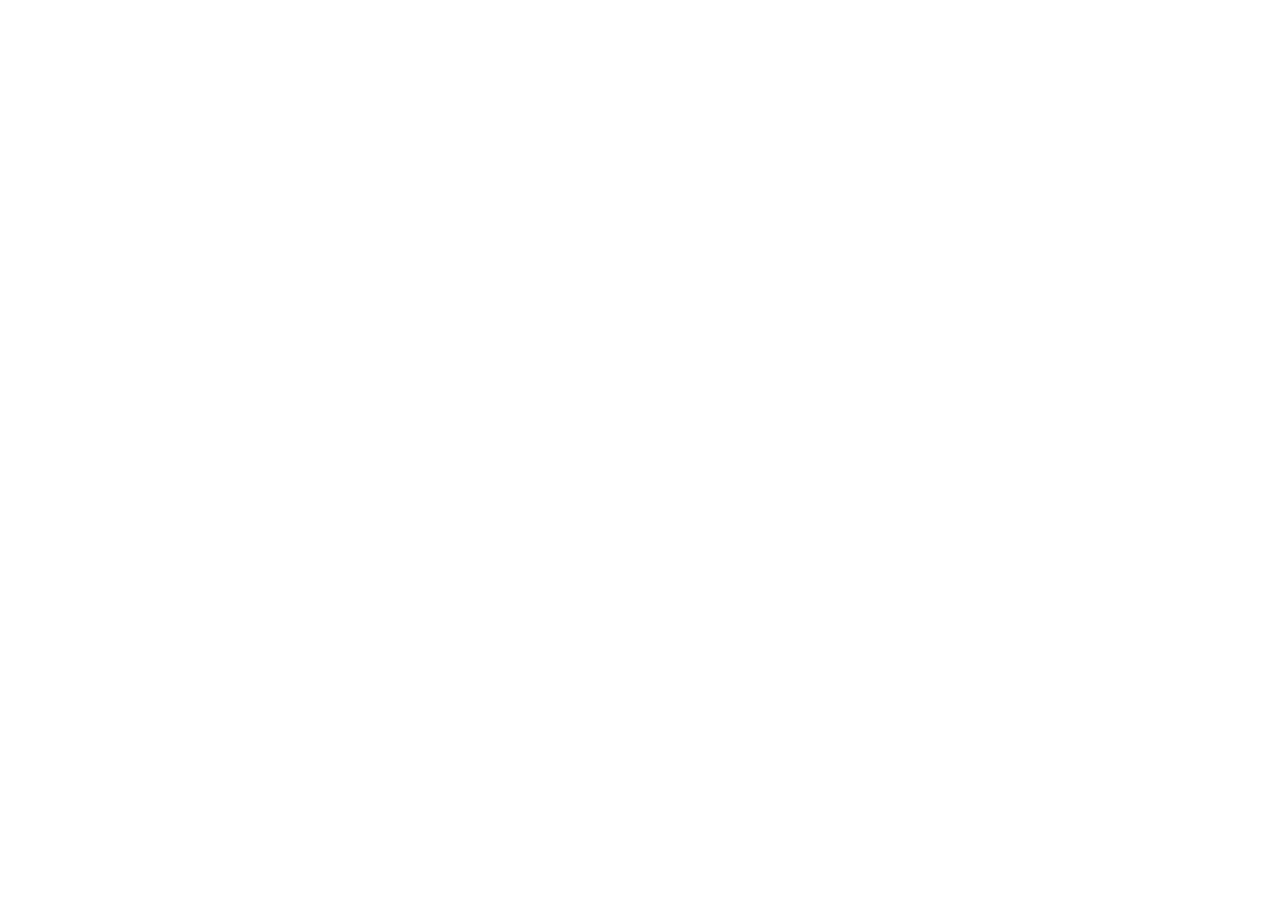
==== index.html @ 115a6606 "basic struktar" ====
<!DOCTYPE html>
<html lang="de">
<head>
    <meta charset="UTF-8">
    <meta name="viewport" content="width=device-width, initial-scale=1.0">
    <title>Bestell-App</title>
    <link rel="stylesheet" href="./styles/standards.css">
    <link rel="shortcut icon" href="./image/icon/clinteastwood-meal-2411129_640.png" type="image/x-icon">
    <link rel="preconnect" href="https://fonts.googleapis.com">
<link rel="preconnect" href="https://fonts.gstatic.com" crossorigin>
<link href="https://fonts.googleapis.com/css2?family=Ubuntu:ital,wght@0,300;0,400;0,500;0,700;1,300;1,400;1,500;1,700&display=swap" rel="stylesheet">
</head>
<body>
    
</body>
</html>
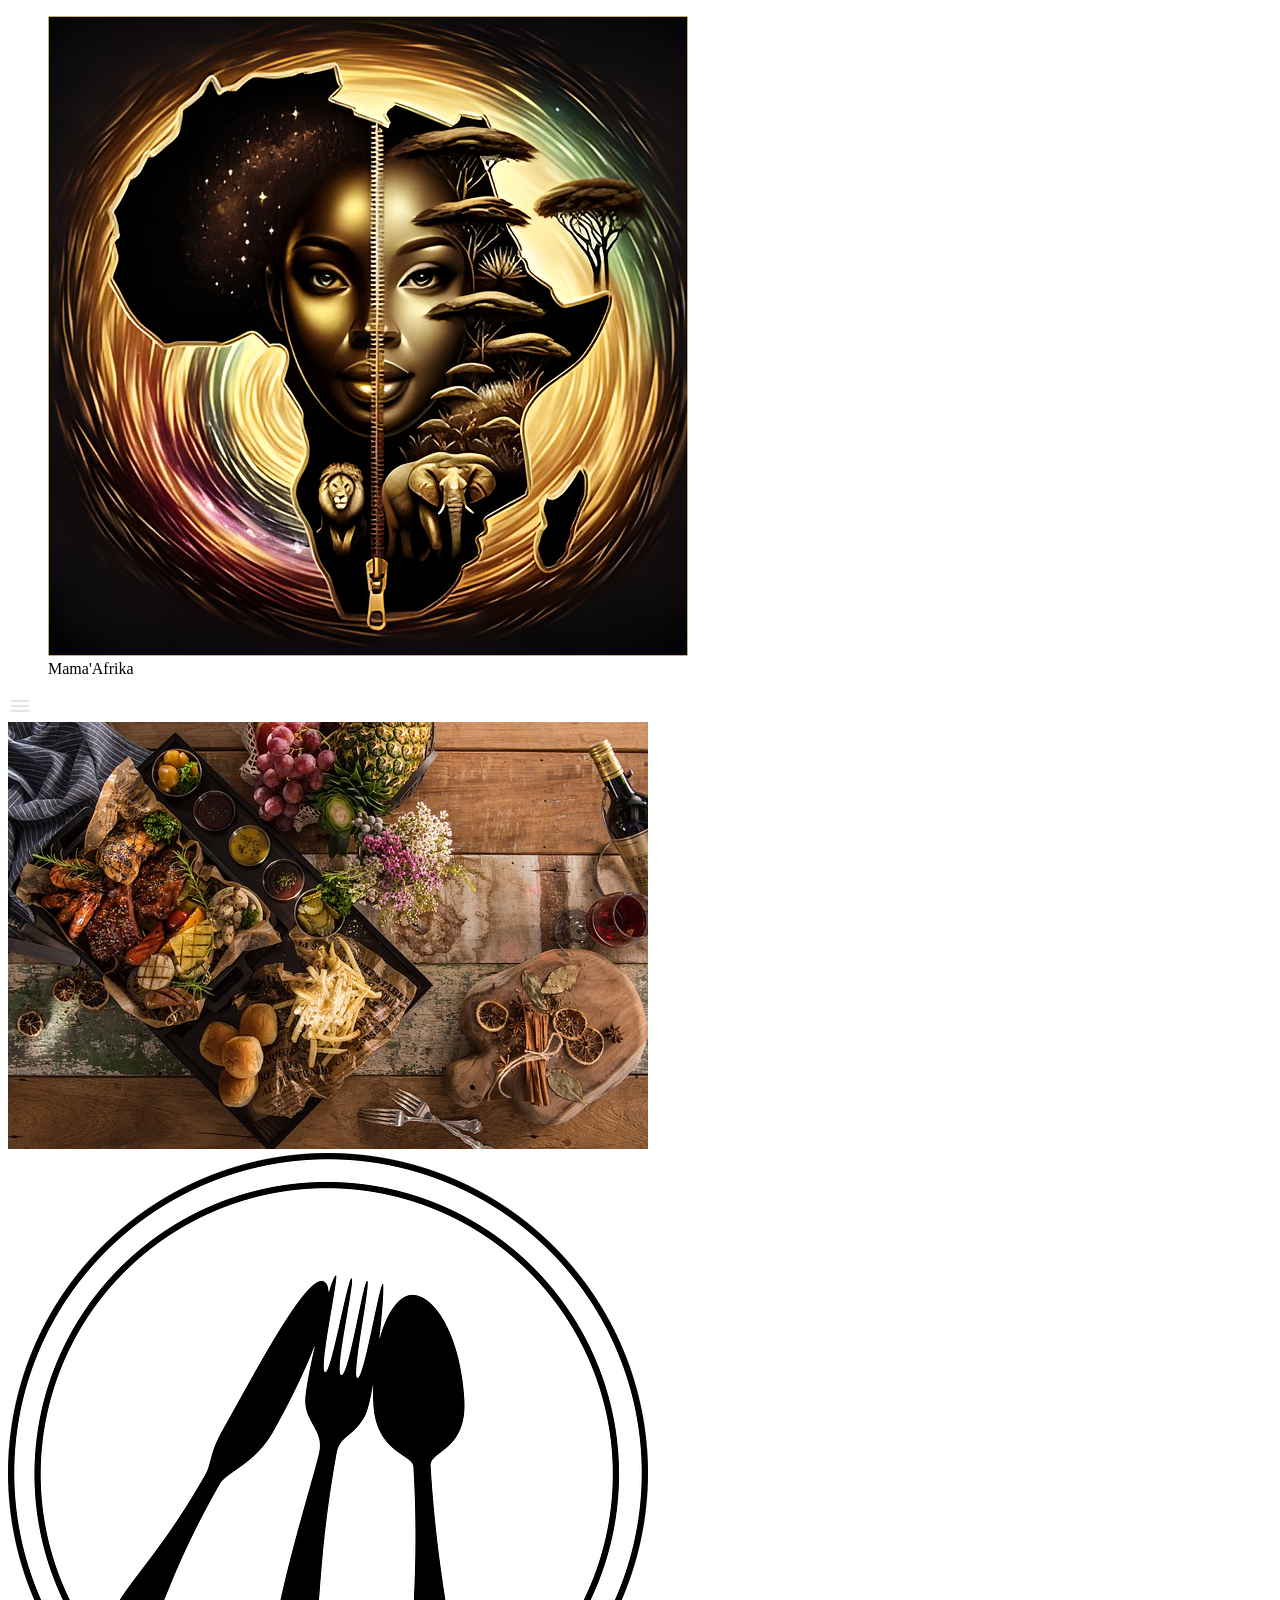
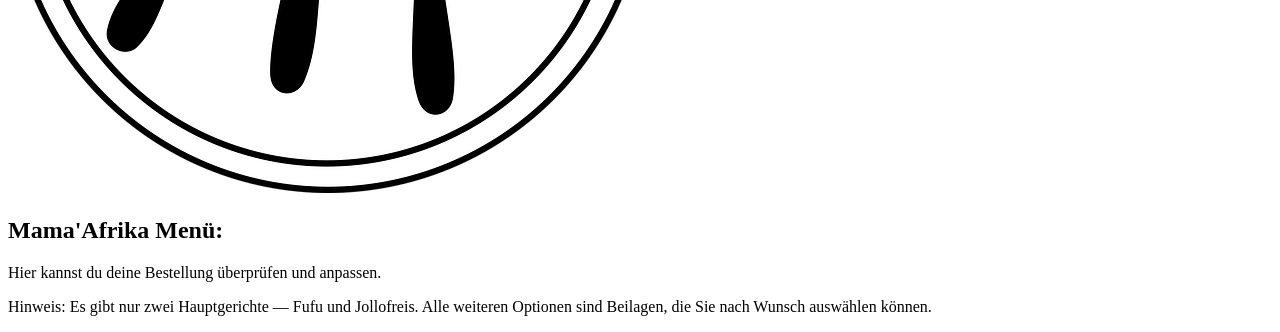
==== commit 1286a835: "update basic struktur, add img" ====
--- a/index.html
+++ b/index.html
@@ -11,6 +11,35 @@
 <link href="https://fonts.googleapis.com/css2?family=Ubuntu:ital,wght@0,300;0,400;0,500;0,700;1,300;1,400;1,500;1,700&display=swap" rel="stylesheet">
 </head>
 <body>
+    <header>
+        <div class="headerImage">
+            <figure>
+                <img src="./image/img/suggabearsclub-africa-9904843_640.png" alt="Logo">
+                <figcaption>Mama'Afrika</figcaption>
+            </figure> 
+        </div>
+        <div class="headerIcon">
+            <img src="./image/icon/menu_24dp_E3E3E3_FILL0_wght400_GRAD0_opsz24.png" alt="basket icon">
+        </div>
+    </header>
+    <main id="mainContent">
+        <section class="headSection">
+            <div class="mainBanner">
+                <img src="./image/img/buffetcrush-christmas-wallpaper-2009590_640.jpg" alt="header backgroundimage">
+                <img src="./image/icon/clker-free-vector-images-place-setting-309980_640.png" alt="icon">
+            </div>   
+        </section>
+        <section class="mainSectioon">
+                <div class="mainSectionHeader">
+                    <h1>Mama'Afrika Menü:</h1>
+                    <p>Hier kannst du deine Bestellung überprüfen und anpassen.</p>
+                    <p><span class="higlight">Hinweis:</span> Es gibt nur zwei Hauptgerichte — <span class="higlight">Fufu</span> und <span class="higlight">Jollofreis</span>. Alle weiteren Optionen sind Beilagen, die Sie nach Wunsch auswählen können.</p>
+                </div>
+
+        </section>
+        <section class="footerSection"></section>
+    </main>
+    <footer></footer>
     
 </body>
 </html>
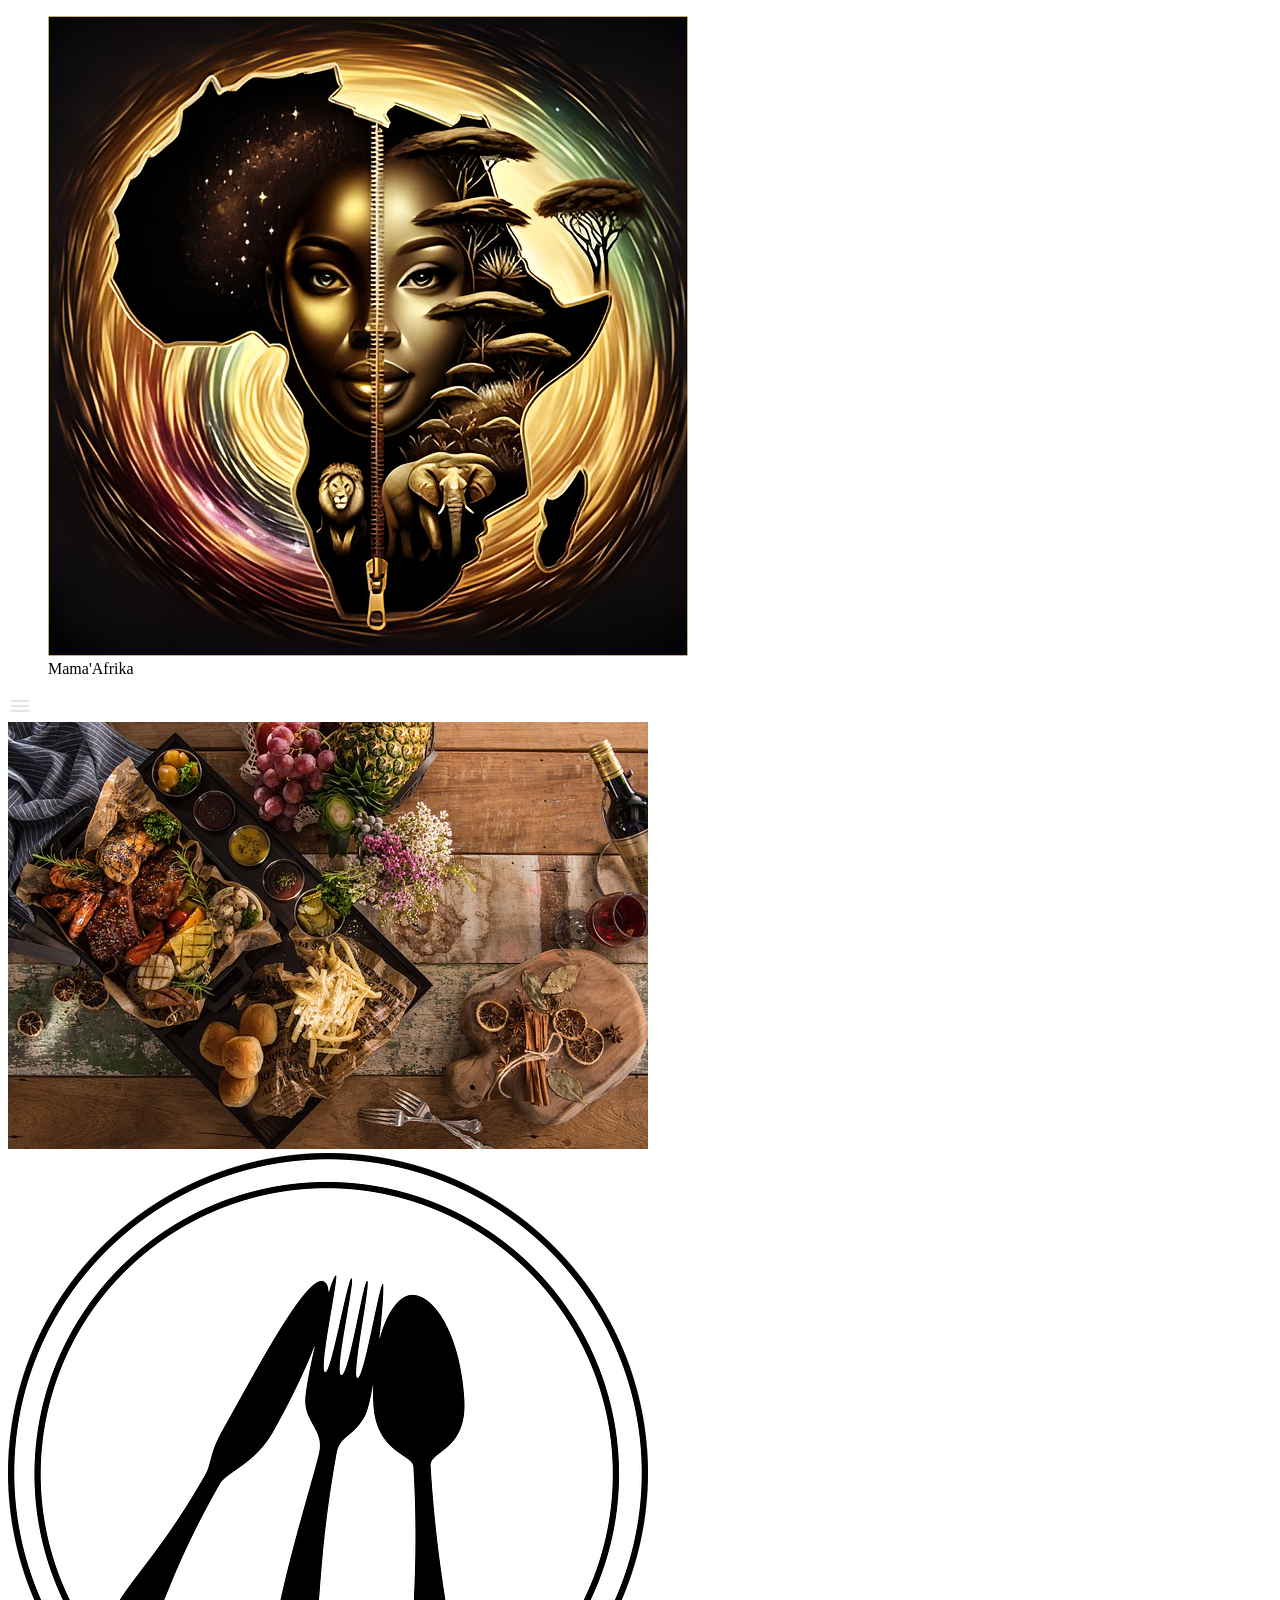
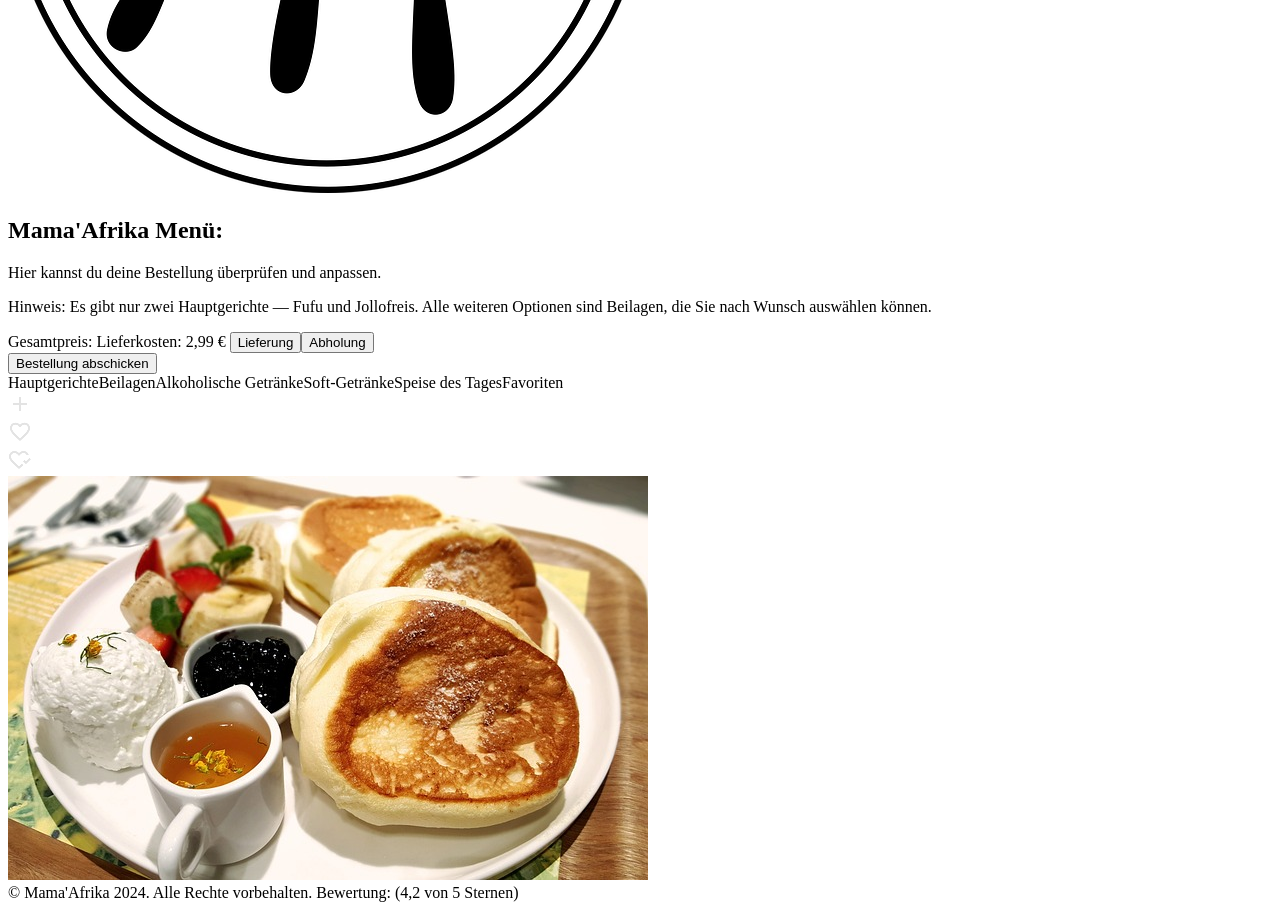
==== commit 33d3a3ed: "update new struktur" ====
--- a/index.html
+++ b/index.html
@@ -29,17 +29,62 @@
                 <img src="./image/icon/clker-free-vector-images-place-setting-309980_640.png" alt="icon">
             </div>   
         </section>
-        <section class="mainSectioon">
+        <section class="mainTitleSectioon">
                 <div class="mainSectionHeader">
                     <h1>Mama'Afrika Menü:</h1>
                     <p>Hier kannst du deine Bestellung überprüfen und anpassen.</p>
                     <p><span class="higlight">Hinweis:</span> Es gibt nur zwei Hauptgerichte — <span class="higlight">Fufu</span> und <span class="higlight">Jollofreis</span>. Alle weiteren Optionen sind Beilagen, die Sie nach Wunsch auswählen können.</p>
                 </div>
-
         </section>
-        <section class="footerSection"></section>
+        <section class="mainContentSection">
+            <div id="basketWrapper">
+                <div id="basketContent">
+                    <!-- Dynamischer Inhalt wird hier eingefügt -->
+                </div>
+                <div id="basketFooter">
+                    <div id="totalPriceContainer">
+                        <span>Gesamtpreis:</span>
+                        <span>Lieferkosten: 2,99 €</span>
+                        <button id="btnDeliever">Lieferung</button><button id="btnPickUp">Abholung</button>
+                        <span id="totalPrice"></span>
+                    </div>
+                    <button id="orderButton">Bestellung abschicken</button>
+                </div>
+            </div>
+                <div id="mainContentWrapper">
+                    <div class="menuTitle">
+                        <span id="menuOrderTitle">Hauptgerichte</span><span id="menuOrderTitle">Beilagen</span><span id="menuOrderTitle">Alkoholische Getränke</span><span id="menuOrderTitle">Soft-Getränke</span><span id="menuOrderTitle">Speise des Tages</span><span id="MenuOrderTitle">Favoriten</span>
+                    </div>
+                    <div class="menuList">
+                        <div class="menuItem">
+                            <div class="addBtnContainer">
+                                <img src="./image/icon/add_24dp_E3E3E3_FILL0_wght400_GRAD0_opsz24.png" alt="add Button">
+                            </div>
+                            <div id="likeBtnContainer">
+                                <img src="./image/icon/favorite_24dp_E3E3E3_FILL0_wght400_GRAD0_opsz24.png" alt="like Button">
+                            </div>
+                            <div id="addedLikedFood">
+                                <img src="./image/icon/heart_check_24dp_E3E3E3_FILL0_wght400_GRAD0_opsz24.png" alt="added liked food">
+                            </div>
+                            <div id="menuItemSectionOrder">
+                                <span id="jsObjekt"></span>
+                            </div>
+                        </div>
+                    </div>
+                </div>
+        </section>
+        <section class="footerSection">
+            <div class="footerSectionBanner">
+                <img src="./image/img/luk1004-food-3083223_640.jpg" alt="footer banner">
+            </div>
+        </section>
     </main>
-    <footer></footer>
+    <footer>
+        <div class="footerContent">
+                <span>&copy; Mama'Afrika 2024. Alle Rechte vorbehalten.</span>
+                <span>Bewertung: (4,2 von 5 Sternen)</span>
+            </div>
+    </footer>
     
 </body>
 </html>
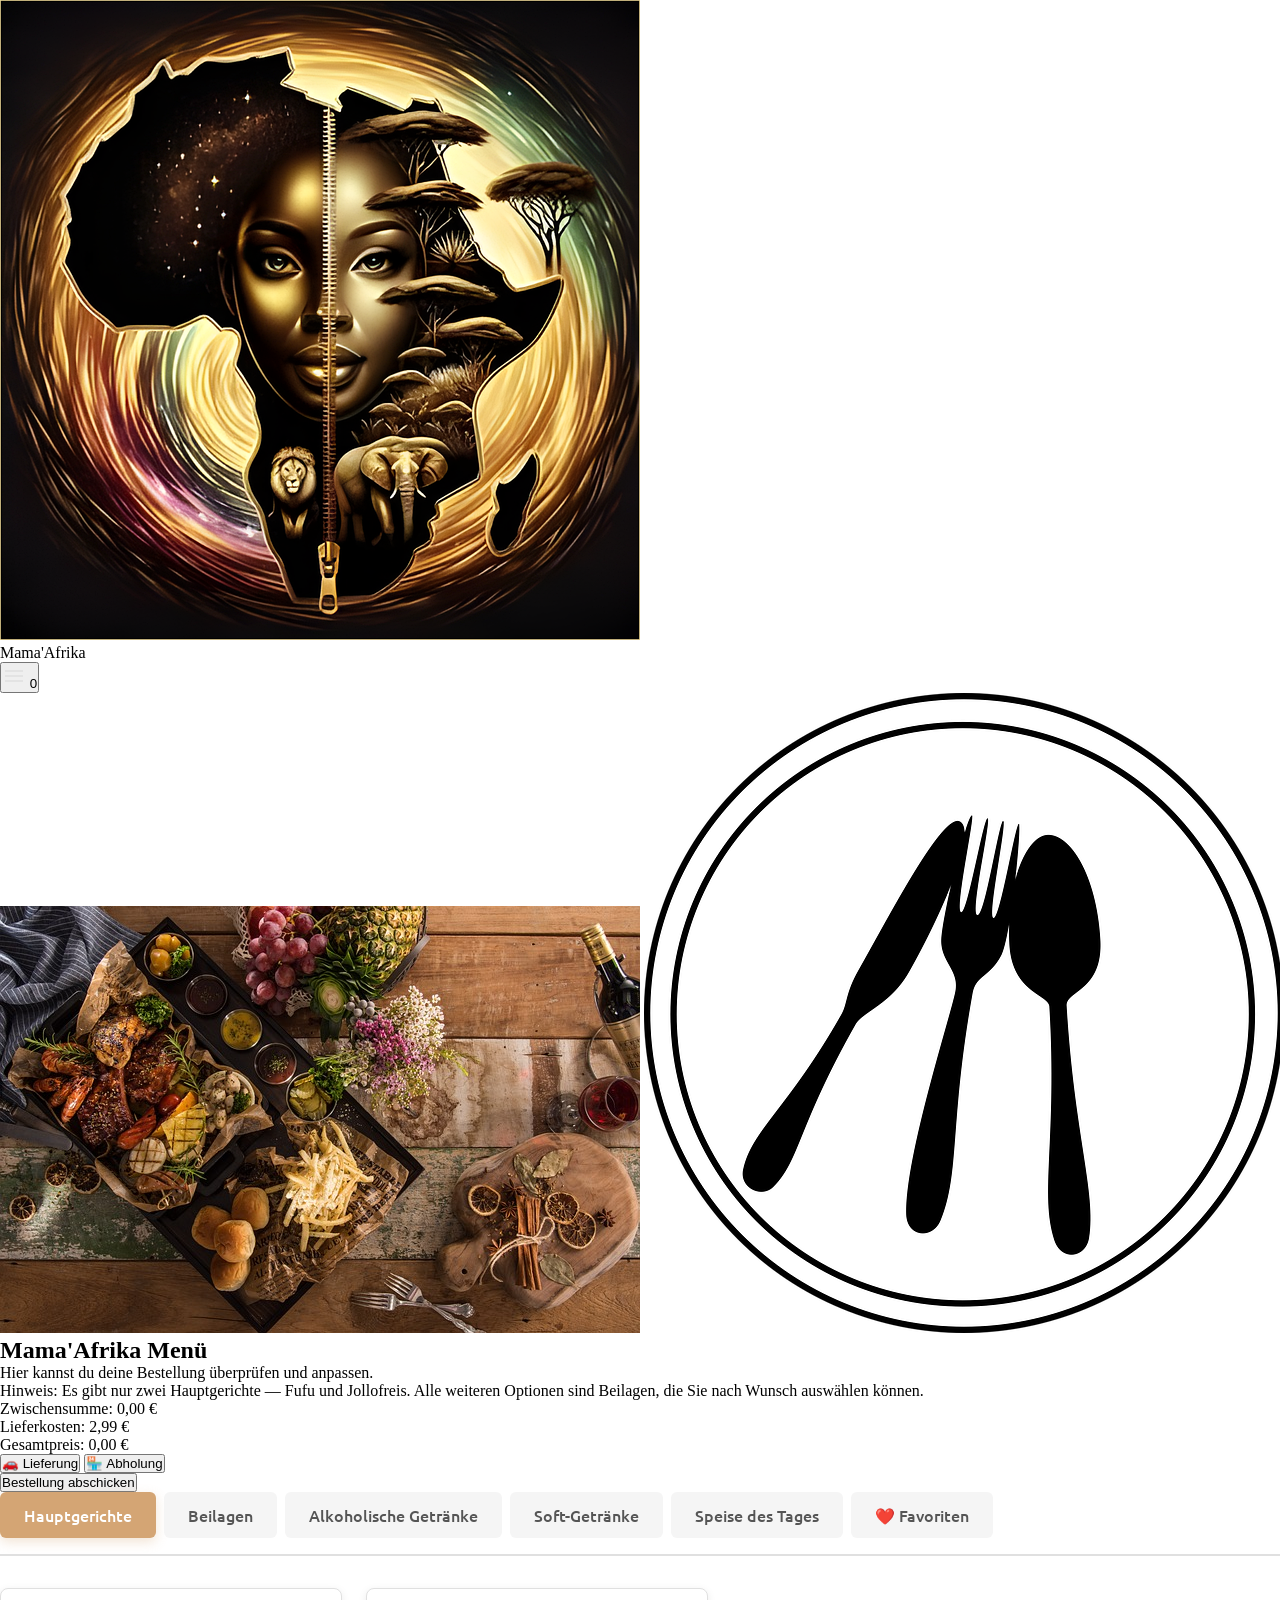
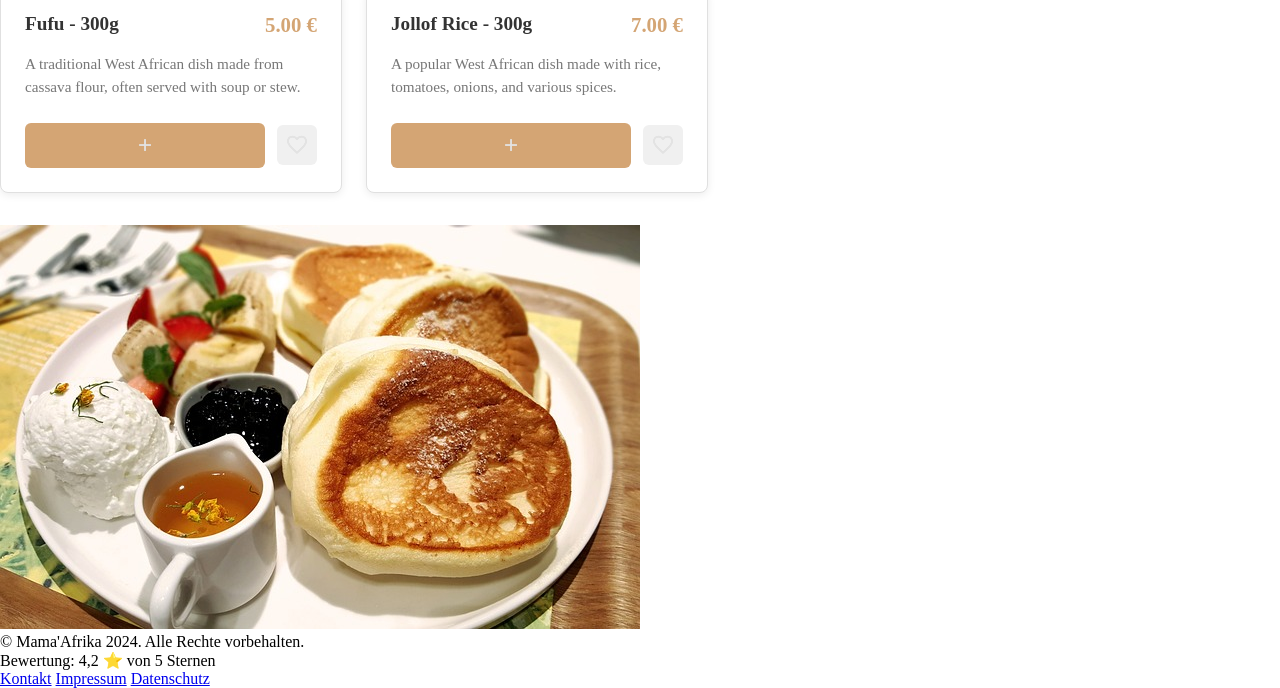
==== commit 036f50ab: "update template & menu function" ====
--- a/index.html
+++ b/index.html
@@ -3,88 +3,21 @@
 <head>
     <meta charset="UTF-8">
     <meta name="viewport" content="width=device-width, initial-scale=1.0">
-    <title>Bestell-App</title>
+    <title>Bestell-App - Mama'Afrika</title>
+    
     <link rel="stylesheet" href="./styles/standards.css">
+    <link rel="stylesheet" href="./styles/menu.css">
     <link rel="shortcut icon" href="./image/icon/clinteastwood-meal-2411129_640.png" type="image/x-icon">
+    
     <link rel="preconnect" href="https://fonts.googleapis.com">
-<link rel="preconnect" href="https://fonts.gstatic.com" crossorigin>
-<link href="https://fonts.googleapis.com/css2?family=Ubuntu:ital,wght@0,300;0,400;0,500;0,700;1,300;1,400;1,500;1,700&display=swap" rel="stylesheet">
+    <link rel="preconnect" href="https://fonts.gstatic.com" crossorigin>
+    <link href="https://fonts.googleapis.com/css2?family=Ubuntu:ital,wght@0,300;0,400;0,500;0,700;1,300;1,400;1,500;1,700&display=swap" rel="stylesheet">
 </head>
 <body>
-    <header>
-        <div class="headerImage">
-            <figure>
-                <img src="./image/img/suggabearsclub-africa-9904843_640.png" alt="Logo">
-                <figcaption>Mama'Afrika</figcaption>
-            </figure> 
-        </div>
-        <div class="headerIcon">
-            <img src="./image/icon/menu_24dp_E3E3E3_FILL0_wght400_GRAD0_opsz24.png" alt="basket icon">
-        </div>
-    </header>
-    <main id="mainContent">
-        <section class="headSection">
-            <div class="mainBanner">
-                <img src="./image/img/buffetcrush-christmas-wallpaper-2009590_640.jpg" alt="header backgroundimage">
-                <img src="./image/icon/clker-free-vector-images-place-setting-309980_640.png" alt="icon">
-            </div>   
-        </section>
-        <section class="mainTitleSectioon">
-                <div class="mainSectionHeader">
-                    <h1>Mama'Afrika Menü:</h1>
-                    <p>Hier kannst du deine Bestellung überprüfen und anpassen.</p>
-                    <p><span class="higlight">Hinweis:</span> Es gibt nur zwei Hauptgerichte — <span class="higlight">Fufu</span> und <span class="higlight">Jollofreis</span>. Alle weiteren Optionen sind Beilagen, die Sie nach Wunsch auswählen können.</p>
-                </div>
-        </section>
-        <section class="mainContentSection">
-            <div id="basketWrapper">
-                <div id="basketContent">
-                    <!-- Dynamischer Inhalt wird hier eingefügt -->
-                </div>
-                <div id="basketFooter">
-                    <div id="totalPriceContainer">
-                        <span>Gesamtpreis:</span>
-                        <span>Lieferkosten: 2,99 €</span>
-                        <button id="btnDeliever">Lieferung</button><button id="btnPickUp">Abholung</button>
-                        <span id="totalPrice"></span>
-                    </div>
-                    <button id="orderButton">Bestellung abschicken</button>
-                </div>
-            </div>
-                <div id="mainContentWrapper">
-                    <div class="menuTitle">
-                        <span id="menuOrderTitle">Hauptgerichte</span><span id="menuOrderTitle">Beilagen</span><span id="menuOrderTitle">Alkoholische Getränke</span><span id="menuOrderTitle">Soft-Getränke</span><span id="menuOrderTitle">Speise des Tages</span><span id="MenuOrderTitle">Favoriten</span>
-                    </div>
-                    <div class="menuList">
-                        <div class="menuItem">
-                            <div class="addBtnContainer">
-                                <img src="./image/icon/add_24dp_E3E3E3_FILL0_wght400_GRAD0_opsz24.png" alt="add Button">
-                            </div>
-                            <div id="likeBtnContainer">
-                                <img src="./image/icon/favorite_24dp_E3E3E3_FILL0_wght400_GRAD0_opsz24.png" alt="like Button">
-                            </div>
-                            <div id="addedLikedFood">
-                                <img src="./image/icon/heart_check_24dp_E3E3E3_FILL0_wght400_GRAD0_opsz24.png" alt="added liked food">
-                            </div>
-                            <div id="menuItemSectionOrder">
-                                <span id="jsObjekt"></span>
-                            </div>
-                        </div>
-                    </div>
-                </div>
-        </section>
-        <section class="footerSection">
-            <div class="footerSectionBanner">
-                <img src="./image/img/luk1004-food-3083223_640.jpg" alt="footer banner">
-            </div>
-        </section>
-    </main>
-    <footer>
-        <div class="footerContent">
-                <span>&copy; Mama'Afrika 2024. Alle Rechte vorbehalten.</span>
-                <span>Bewertung: (4,2 von 5 Sternen)</span>
-            </div>
-    </footer>
+    <div id="app"></div>
     
+    <script src="./scripts/db.js"></script>
+    <script src="./scripts/template.js"></script>
+    <script src="./scripts/script.js"></script>
 </body>
 </html>
--- a/styles/standards.css
+++ b/styles/standards.css
@@ -0,0 +1,24 @@
+*{
+    margin: 0;
+    padding: 0;
+    box-sizing: border-box;
+}
+
+:root {
+    --primary-color: #faebd7;
+    --secondary-color: #deb887;
+    --accent-color: #a52a2a;
+    --highlight-color: #dc143c;
+    --button-color:#7fff00;
+    --text-color: #333;
+    --button-hover-color:#b8860b;
+}
+
+#app{
+    display: flex;
+    flex-direction: column;
+    min-height: 100vh;
+    width: 1440px;
+    margin: 0 auto;
+    
+}
--- a/styles/menu.css
+++ b/styles/menu.css
@@ -0,0 +1,230 @@
+/* ========== MENU TABS STYLING ========== */
+
+.menuTitle {
+    display: flex;
+    flex-wrap: wrap;
+    gap: 0.5rem;
+    margin-bottom: 2rem;
+    border-bottom: 2px solid #e0e0e0;
+    padding-bottom: 1rem;
+}
+
+.menuTab {
+    padding: 0.75rem 1.5rem;
+    background-color: #f5f5f5;
+    border: none;
+    border-radius: 6px;
+    cursor: pointer;
+    font-weight: 500;
+    color: #555;
+    transition: all 0.3s ease;
+    font-family: 'Ubuntu', sans-serif;
+    font-size: 1rem;
+}
+
+.menuTab:hover {
+    background-color: #e8e8e8;
+    transform: translateY(-2px);
+}
+
+.menuTab.active {
+    background-color: #d4a574;
+    color: white;
+    box-shadow: 0 4px 12px rgba(212, 165, 116, 0.3);
+}
+
+/* ========== MENU ITEMS STYLING ========== */
+
+.menuList {
+    display: grid;
+    grid-template-columns: repeat(auto-fill, minmax(300px, 1fr));
+    gap: 1.5rem;
+    margin-bottom: 2rem;
+}
+
+.menuItem {
+    background: white;
+    border: 1px solid #e0e0e0;
+    border-radius: 8px;
+    overflow: hidden;
+    transition: all 0.3s ease;
+    box-shadow: 0 2px 8px rgba(0, 0, 0, 0.08);
+    display: flex;
+    flex-direction: column;
+}
+
+.menuItem:hover {
+    transform: translateY(-4px);
+    box-shadow: 0 8px 20px rgba(0, 0, 0, 0.15);
+}
+
+.menuItemContent {
+    padding: 1.5rem;
+    display: flex;
+    flex-direction: column;
+    height: 100%;
+}
+
+.menuItemHeader {
+    display: flex;
+    justify-content: space-between;
+    align-items: flex-start;
+    margin-bottom: 1rem;
+    gap: 1rem;
+}
+
+.menuItemHeader h3 {
+    font-size: 1.2rem;
+    color: #333;
+    flex: 1;
+}
+
+.price {
+    font-size: 1.3rem;
+    font-weight: 700;
+    color: #d4a574;
+    white-space: nowrap;
+}
+
+.description {
+    font-size: 0.95rem;
+    color: #777;
+    line-height: 1.5;
+    margin-bottom: 1.5rem;
+    flex: 1;
+}
+
+/* ========== MENU ITEM ACTIONS ========== */
+
+.menuItemActions {
+    display: flex;
+    gap: 0.75rem;
+    align-items: center;
+}
+
+.addBtn,
+.likeBtn {
+    padding: 0.6rem;
+    background-color: #f0f0f0;
+    border: none;
+    border-radius: 6px;
+    cursor: pointer;
+    display: flex;
+    align-items: center;
+    justify-content: center;
+    transition: all 0.3s ease;
+}
+
+.addBtn {
+    flex: 1;
+    background-color: #d4a574;
+    color: white;
+    font-weight: 600;
+    padding: 0.8rem;
+}
+
+.addBtn:hover {
+    background-color: #bf9161;
+    transform: scale(1.05);
+}
+
+.addBtn img {
+    width: 20px;
+    height: 20px;
+}
+
+.likeBtn {
+    position: relative;
+    width: 40px;
+    height: 40px;
+}
+
+.likeBtn img {
+    width: 24px;
+    height: 24px;
+    transition: all 0.3s ease;
+}
+
+/* Like Button Default State */
+.likeBtn .likeIcon {
+    opacity: 1;
+    transform: scale(1);
+}
+
+.likeBtn .likedIcon {
+    position: absolute;
+    opacity: 0;
+    transform: scale(0.8);
+}
+
+/* Like Button Liked State (Icon-Animation gekoppelt) */
+.likeBtn.liked .likeIcon {
+    opacity: 0;
+    transform: scale(0.8);
+}
+
+.likeBtn.liked .likedIcon.active {
+    opacity: 1;
+    transform: scale(1);
+    color: #e74c3c;
+}
+
+.likeBtn:hover {
+    background-color: #e8e8e8;
+    transform: scale(1.08);
+}
+
+.likeBtn.liked {
+    background-color: #ffe0e0;
+}
+
+/* ========== RESPONSIVE DESIGN ========== */
+
+@media (max-width: 768px) {
+    .menuList {
+        grid-template-columns: repeat(auto-fill, minmax(250px, 1fr));
+        gap: 1rem;
+    }
+
+    .menuTitle {
+        gap: 0.3rem;
+    }
+
+    .menuTab {
+        padding: 0.6rem 1rem;
+        font-size: 0.9rem;
+    }
+
+    .menuItem {
+        border-radius: 6px;
+    }
+
+    .menuItemContent {
+        padding: 1rem;
+    }
+
+    .description {
+        font-size: 0.85rem;
+    }
+}
+
+@media (max-width: 480px) {
+    .menuList {
+        grid-template-columns: 1fr;
+    }
+
+    .menuTitle {
+        flex-direction: column;
+        gap: 0.5rem;
+    }
+
+    .menuTab {
+        width: 100%;
+        text-align: center;
+    }
+
+    .menuItemHeader {
+        flex-direction: column;
+        align-items: flex-start;
+    }
+}
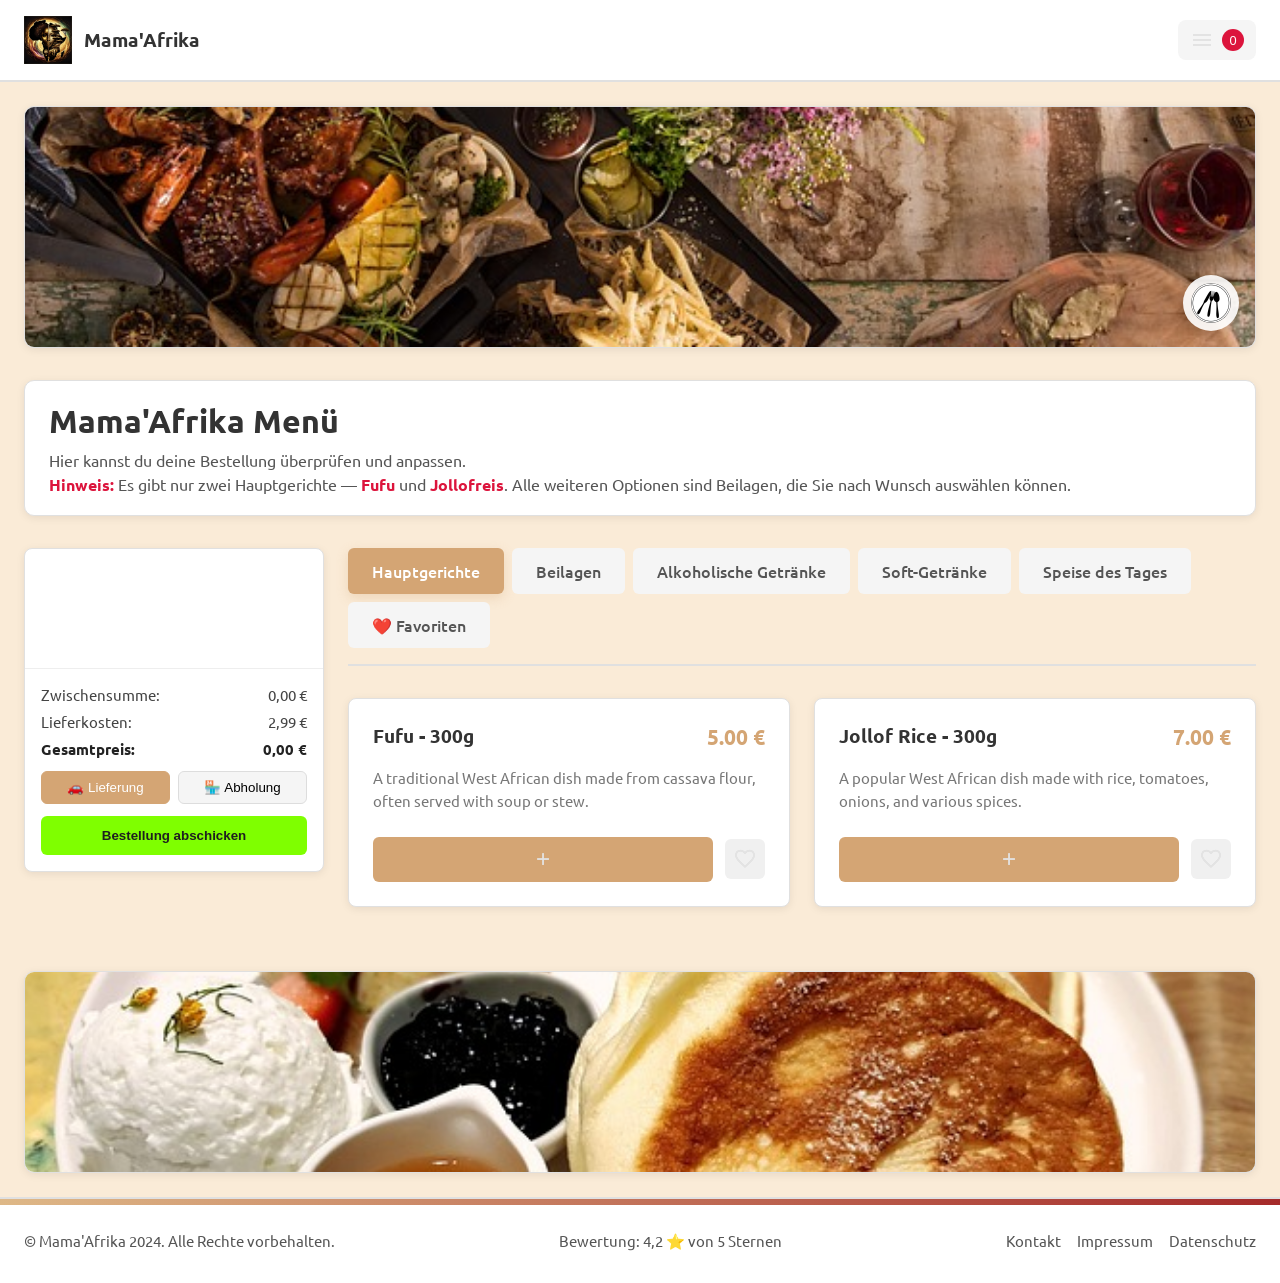
==== commit 2dff694b: "style update of app" ====
--- a/index.html
+++ b/index.html
@@ -6,7 +6,11 @@
     <title>Bestell-App - Mama'Afrika</title>
     
     <link rel="stylesheet" href="./styles/standards.css">
+    <link rel="stylesheet" href="./styles/assets.css">
+    <link rel="stylesheet" href="./styles/header.css">
+    <link rel="stylesheet" href="./styles/basket.css">
     <link rel="stylesheet" href="./styles/menu.css">
+    <link rel="stylesheet" href="./styles/footer.css">
     <link rel="shortcut icon" href="./image/icon/clinteastwood-meal-2411129_640.png" type="image/x-icon">
     
     <link rel="preconnect" href="https://fonts.googleapis.com">
--- a/styles/standards.css
+++ b/styles/standards.css
@@ -18,7 +18,7 @@
     display: flex;
     flex-direction: column;
     min-height: 100vh;
-    width: 1440px;
+    max-width: 1440px;
     margin: 0 auto;
     
 }
--- a/styles/assets.css
+++ b/styles/assets.css
@@ -0,0 +1,107 @@
+
+/* ========== GLOBAL LAYOUT ========== */
+
+body {
+	font-family: "Ubuntu", sans-serif;
+	color: var(--text-color);
+	background-color: var(--primary-color);
+}
+
+#mainContent {
+	display: flex;
+	flex-direction: column;
+	gap: 2rem;
+	padding: 1.5rem;
+	flex: 1;
+}
+
+.mainContentSection {
+	display: flex;
+	gap: 1.5rem;
+	align-items: flex-start;
+}
+
+#mainContentWrapper {
+	flex: 1;
+	min-width: 0;
+}
+
+/* Banner/Title sections spacing */
+.headSection,
+.mainTitleSection,
+.footerSection {
+	width: 100%;
+}
+
+.mainBanner {
+	position: relative;
+	border-radius: 10px;
+	overflow: hidden;
+	background: #fff;
+	border: 1px solid #e0e0e0;
+	box-shadow: 0 2px 8px rgba(0, 0, 0, 0.08);
+}
+
+.mainBanner img:first-child {
+	width: 100%;
+	height: 240px;
+	object-fit: cover;
+	display: block;
+}
+
+.mainBanner .banner-icon {
+	position: absolute;
+	right: 1rem;
+	bottom: 1rem;
+	width: 56px;
+	height: 56px;
+	background: rgba(255, 255, 255, 0.9);
+	padding: 0.5rem;
+	border-radius: 50%;
+	box-shadow: 0 2px 8px rgba(0, 0, 0, 0.15);
+}
+
+.footerSectionBanner {
+	border-radius: 10px;
+	overflow: hidden;
+	background: #fff;
+	border: 1px solid #e0e0e0;
+	box-shadow: 0 2px 8px rgba(0, 0, 0, 0.08);
+}
+
+.footerSectionBanner img {
+	width: 100%;
+	height: 200px;
+	object-fit: cover;
+	display: block;
+}
+
+.mainSectionHeader {
+	background: #fff;
+	border: 1px solid #e0e0e0;
+	border-radius: 10px;
+	padding: 1.25rem 1.5rem;
+	box-shadow: 0 2px 8px rgba(0, 0, 0, 0.08);
+}
+
+.mainSectionHeader h1 {
+	font-size: 2rem;
+	margin-bottom: 0.5rem;
+}
+
+.mainSectionHeader p {
+	margin-top: 0.25rem;
+	color: #555;
+}
+
+.highlight {
+	color: var(--highlight-color);
+	font-weight: 600;
+}
+
+/* ========== RESPONSIVE ========== */
+@media (max-width: 900px) {
+	.mainContentSection {
+		flex-direction: column;
+	}
+}
--- a/styles/header.css
+++ b/styles/header.css
@@ -0,0 +1,66 @@
+
+/* ========== HEADER ========== */
+
+header {
+	display: flex;
+	justify-content: space-between;
+	align-items: center;
+	padding: 1rem 1.5rem;
+	background-color: #fff;
+	border-bottom: 2px solid #e0e0e0;
+	position: sticky;
+	top: 0;
+	z-index: 10;
+}
+
+.headerImage figure {
+	display: flex;
+	align-items: center;
+	gap: 0.75rem;
+}
+
+.headerImage img {
+	width: 48px;
+	height: 48px;
+	object-fit: contain;
+}
+
+.headerImage figcaption {
+	font-weight: 700;
+	font-size: 1.2rem;
+	color: #333;
+}
+
+.headerIcon .cart-btn {
+	display: inline-flex;
+	align-items: center;
+	gap: 0.5rem;
+	padding: 0.5rem 0.75rem;
+	border: none;
+	background: #f5f5f5;
+	border-radius: 8px;
+	cursor: pointer;
+	transition: all 0.2s ease;
+}
+
+.headerIcon .cart-btn:hover {
+	background: #e8e8e8;
+}
+
+.headerIcon img {
+	width: 24px;
+	height: 24px;
+}
+
+.cart-badge {
+	min-width: 22px;
+	height: 22px;
+	border-radius: 11px;
+	background: var(--highlight-color);
+	color: #fff;
+	font-size: 0.8rem;
+	display: inline-flex;
+	align-items: center;
+	justify-content: center;
+	padding: 0 6px;
+}
--- a/styles/basket.css
+++ b/styles/basket.css
@@ -0,0 +1,87 @@
+
+/* ========== BASKET ========== */
+
+#basketWrapper {
+	width: 300px;
+	flex: 0 0 300px;
+	background: #fff;
+	border: 1px solid #e0e0e0;
+	border-radius: 8px;
+	overflow: hidden;
+	box-shadow: 0 2px 8px rgba(0, 0, 0, 0.08);
+}
+
+#basketContent {
+	padding: 1rem;
+	min-height: 120px;
+	border-bottom: 1px solid #eee;
+	color: #666;
+}
+
+#basketFooter {
+	padding: 1rem;
+	display: flex;
+	flex-direction: column;
+	gap: 0.75rem;
+}
+
+#totalPriceContainer {
+	display: flex;
+	flex-direction: column;
+	gap: 0.5rem;
+	font-size: 0.95rem;
+}
+
+.price-row {
+	display: flex;
+	justify-content: space-between;
+	color: #444;
+}
+
+.price-row.total {
+	font-weight: 700;
+	color: #222;
+}
+
+.delivery-options {
+	display: grid;
+	grid-template-columns: 1fr 1fr;
+	gap: 0.5rem;
+}
+
+.delivery-btn {
+	border: 1px solid #ddd;
+	background: #f5f5f5;
+	padding: 0.5rem;
+	border-radius: 6px;
+	cursor: pointer;
+	transition: all 0.2s ease;
+}
+
+.delivery-btn.active {
+	background: #d4a574;
+	color: #fff;
+	border-color: #d4a574;
+}
+
+.order-btn {
+	padding: 0.75rem;
+	border: none;
+	border-radius: 6px;
+	background: var(--button-color);
+	color: #1f1f1f;
+	font-weight: 600;
+	cursor: pointer;
+	transition: all 0.2s ease;
+}
+
+.order-btn:hover {
+	background: var(--button-hover-color);
+}
+
+@media (max-width: 900px) {
+	#basketWrapper {
+		width: 100%;
+		flex: 1 1 auto;
+	}
+}
--- a/styles/footer.css
+++ b/styles/footer.css
@@ -0,0 +1,43 @@
+
+/* ========== FOOTER ========== */
+
+footer {
+	margin-top: auto;
+	background: #fff;
+	border-top: 2px solid #e0e0e0;
+	padding: 2rem 1.5rem;
+	position: relative;
+}
+
+footer::before {
+	content: "";
+	position: absolute;
+	top: 0;
+	left: 0;
+	right: 0;
+	height: 6px;
+	background: linear-gradient(90deg, var(--secondary-color), var(--accent-color));
+}
+
+.footerContent {
+	display: flex;
+	flex-wrap: wrap;
+	gap: 1.25rem 2rem;
+	justify-content: space-between;
+	color: #555;
+	font-size: 0.95rem;
+}
+
+.footer-links {
+	display: flex;
+	gap: 1rem;
+}
+
+.footer-links a {
+	color: #555;
+	text-decoration: none;
+}
+
+.footer-links a:hover {
+	color: var(--accent-color);
+}
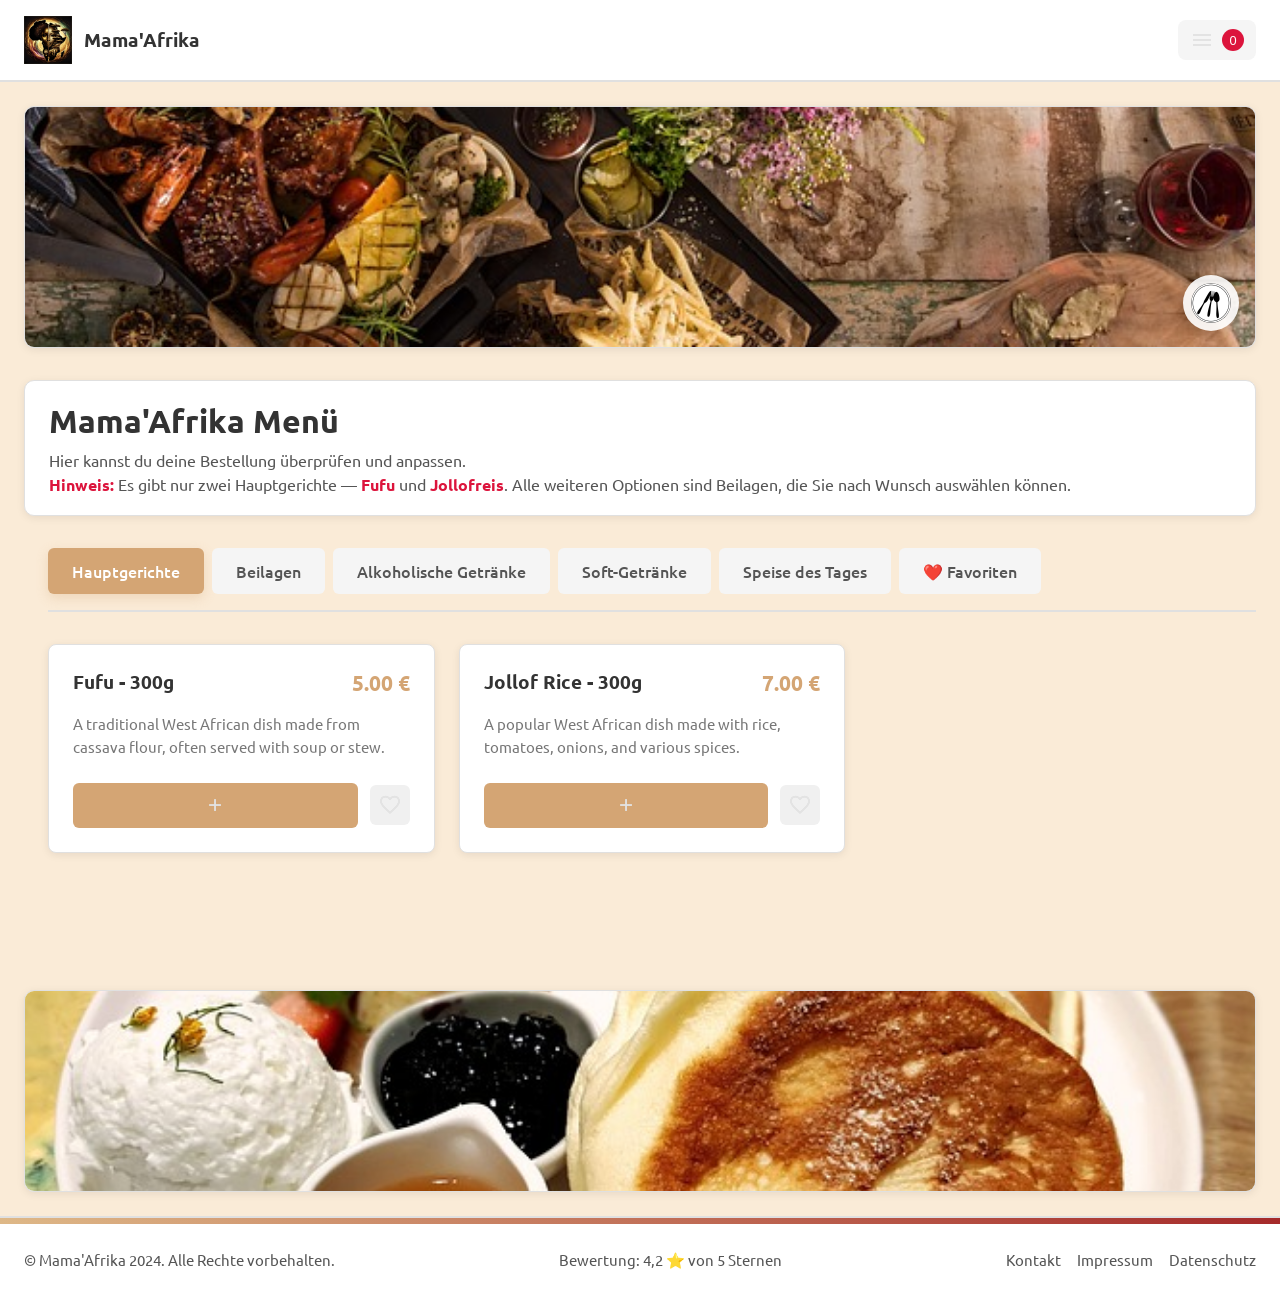
==== commit ddced6a0: "cleanup with prettier" ====
--- a/index.html
+++ b/index.html
@@ -1,27 +1,34 @@
-<!DOCTYPE html>
+<!doctype html>
 <html lang="de">
-<head>
-    <meta charset="UTF-8">
-    <meta name="viewport" content="width=device-width, initial-scale=1.0">
+  <head>
+    <meta charset="UTF-8" />
+    <meta name="viewport" content="width=device-width, initial-scale=1.0" />
     <title>Bestell-App - Mama'Afrika</title>
-    
-    <link rel="stylesheet" href="./styles/standards.css">
-    <link rel="stylesheet" href="./styles/assets.css">
-    <link rel="stylesheet" href="./styles/header.css">
-    <link rel="stylesheet" href="./styles/basket.css">
-    <link rel="stylesheet" href="./styles/menu.css">
-    <link rel="stylesheet" href="./styles/footer.css">
-    <link rel="shortcut icon" href="./image/icon/clinteastwood-meal-2411129_640.png" type="image/x-icon">
-    
-    <link rel="preconnect" href="https://fonts.googleapis.com">
-    <link rel="preconnect" href="https://fonts.gstatic.com" crossorigin>
-    <link href="https://fonts.googleapis.com/css2?family=Ubuntu:ital,wght@0,300;0,400;0,500;0,700;1,300;1,400;1,500;1,700&display=swap" rel="stylesheet">
-</head>
-<body>
+
+    <link rel="stylesheet" href="./styles/standards.css" />
+    <link rel="stylesheet" href="./styles/assets.css" />
+    <link rel="stylesheet" href="./styles/header.css" />
+    <link rel="stylesheet" href="./styles/basket.css" />
+    <link rel="stylesheet" href="./styles/menu.css" />
+    <link rel="stylesheet" href="./styles/footer.css" />
+    <link
+      rel="shortcut icon"
+      href="./image/icon/clinteastwood-meal-2411129_640.png"
+      type="image/x-icon"
+    />
+
+    <link rel="preconnect" href="https://fonts.googleapis.com" />
+    <link rel="preconnect" href="https://fonts.gstatic.com" crossorigin />
+    <link
+      href="https://fonts.googleapis.com/css2?family=Ubuntu:ital,wght@0,300;0,400;0,500;0,700;1,300;1,400;1,500;1,700&display=swap"
+      rel="stylesheet"
+    />
+  </head>
+  <body>
     <div id="app"></div>
-    
+
     <script src="./scripts/db.js"></script>
     <script src="./scripts/template.js"></script>
     <script src="./scripts/script.js"></script>
-</body>
-</html>+  </body>
+</html>
--- a/styles/basket.css
+++ b/styles/basket.css
@@ -1,5 +1,4 @@
 
-/* ========== BASKET ========== */
 
 #basketWrapper {
 	width: 300px;
@@ -9,6 +8,19 @@
 	border-radius: 8px;
 	overflow: hidden;
 	box-shadow: 0 2px 8px rgba(0, 0, 0, 0.08);
+	transition: width 0.25s ease, flex-basis 0.25s ease, transform 0.25s ease;
+}
+
+#basketWrapper.is-closed {
+	width: 0;
+	flex: 0 0 0;
+	border: none;
+	box-shadow: none;
+}
+
+#basketWrapper.is-closed * {
+	opacity: 0;
+	pointer-events: none;
 }
 
 #basketContent {
@@ -16,6 +28,52 @@
 	min-height: 120px;
 	border-bottom: 1px solid #eee;
 	color: #666;
+}
+
+.basket-item {
+	display: flex;
+	flex-direction: column;
+	gap: 0.5rem;
+	padding: 0.75rem 0;
+	border-bottom: 1px dashed #ddd;
+}
+
+.basket-item:last-child {
+	border-bottom: none;
+}
+
+.basket-item-info {
+	display: flex;
+	justify-content: space-between;
+	font-weight: 600;
+	color: #333;
+}
+
+.basket-item-actions {
+	display: flex;
+	align-items: center;
+	gap: 0.5rem;
+}
+
+.qty-btn,
+.remove-btn {
+	border: 1px solid #ddd;
+	background: #f5f5f5;
+	border-radius: 6px;
+	padding: 0.3rem 0.6rem;
+	cursor: pointer;
+	transition: all 0.2s ease;
+}
+
+.qty-btn:hover,
+.remove-btn:hover {
+	background: #e8e8e8;
+}
+
+.basket-item-qty {
+	min-width: 24px;
+	text-align: center;
+	font-weight: 600;
 }
 
 #basketFooter {
